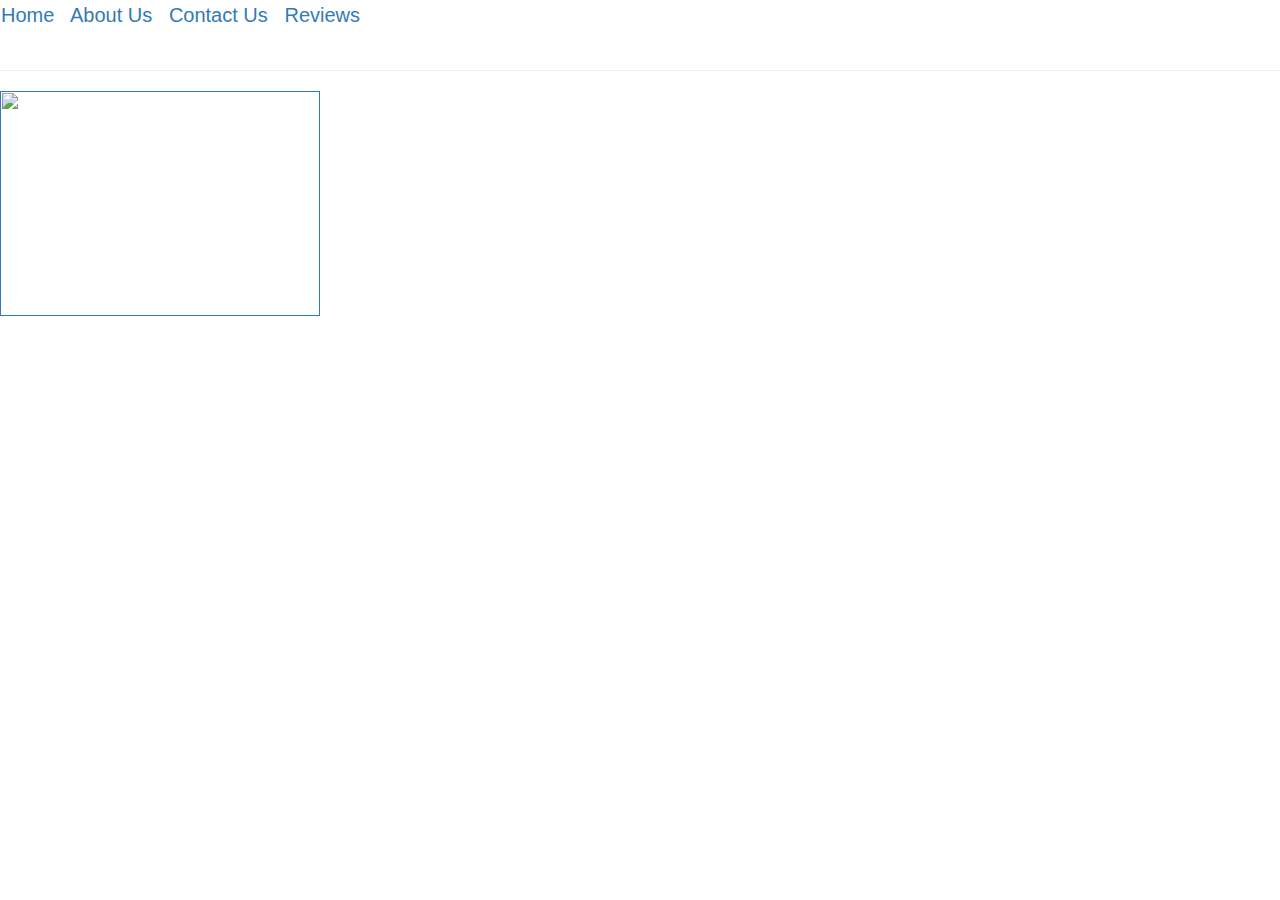
==== index.html @ 0e5601ba "first push with framework" ====
<html>
	<head>
		<title></title>
<link rel="stylesheet"
		  type="text/css"
		  href="bootstrap.css"
	      />
<link rel="stylesheet"
		  type="text/css"
		  href="style.css"
	      />
		
	</head>
	<body>
	<div class="navbar">
		<a 
		href="index.html">
			Home
		</a>
		 &nbsp;
		<a 
		href="aboutus.html">
			About Us 
		</a>
		&nbsp;
		<a 
		href="contact.html">
			Contact Us 
		</a>
		&nbsp;
		<a href="reviews.html">
			Reviews
		</a>
	</div>
		<hr></hr>
	<div class="heroimg">
		<a href=""> 
		  <img 
		     src="" 
		     width="50%"
		  />
		 </a>
	</div>	
	</body>
</html>
---- style.css ----
.thin_border{
	border:1px solid black;
}

.navbar{
	font-size: 20px;

}

/*hero image for homepage*/
.heroimg{
	/*need center alignment with stretch*?
}
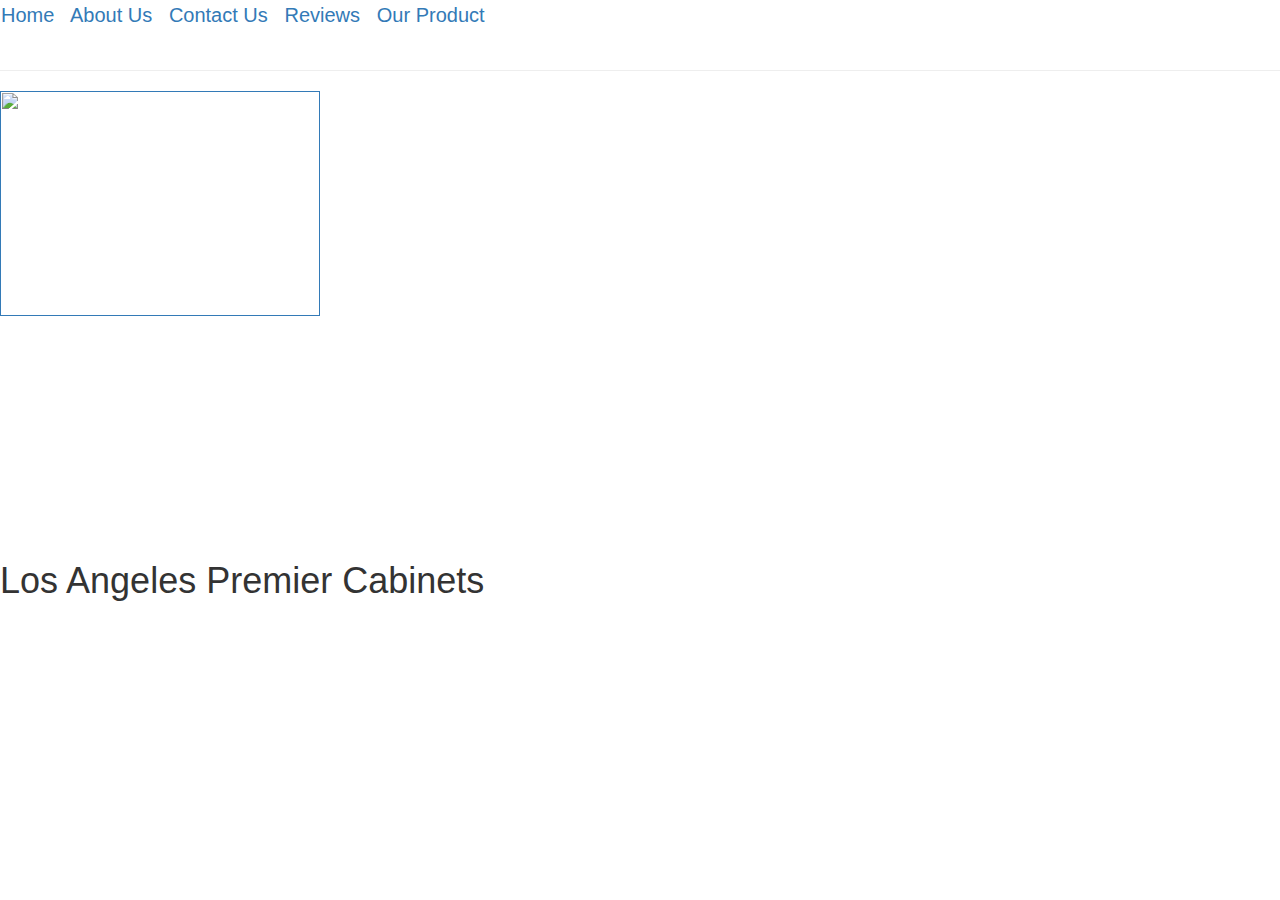
==== commit a4bded49: "a bit of filler text" ====
--- a/index.html
+++ b/index.html
@@ -9,7 +9,7 @@
 		  type="text/css"
 		  href="style.css"
 	      />
-		
+<script src="http://code.jquery.com/jquery-3.1.1.min.js"></script>
 	</head>
 	<body>
 	<div class="navbar">
@@ -20,7 +20,7 @@
 		 &nbsp;
 		<a 
 		href="aboutus.html">
-			About Us 
+			About Us
 		</a>
 		&nbsp;
 		<a 
@@ -30,6 +30,10 @@
 		&nbsp;
 		<a href="reviews.html">
 			Reviews
+		</a>
+		&nbsp;
+		<a href="product.html">
+			Our Product
 		</a>
 	</div>
 		<hr></hr>
@@ -41,5 +45,6 @@
 		  />
 		 </a>
 	</div>	
+	<h1>Los Angeles Premier Cabinets</h1>
 	</body>
 </html>
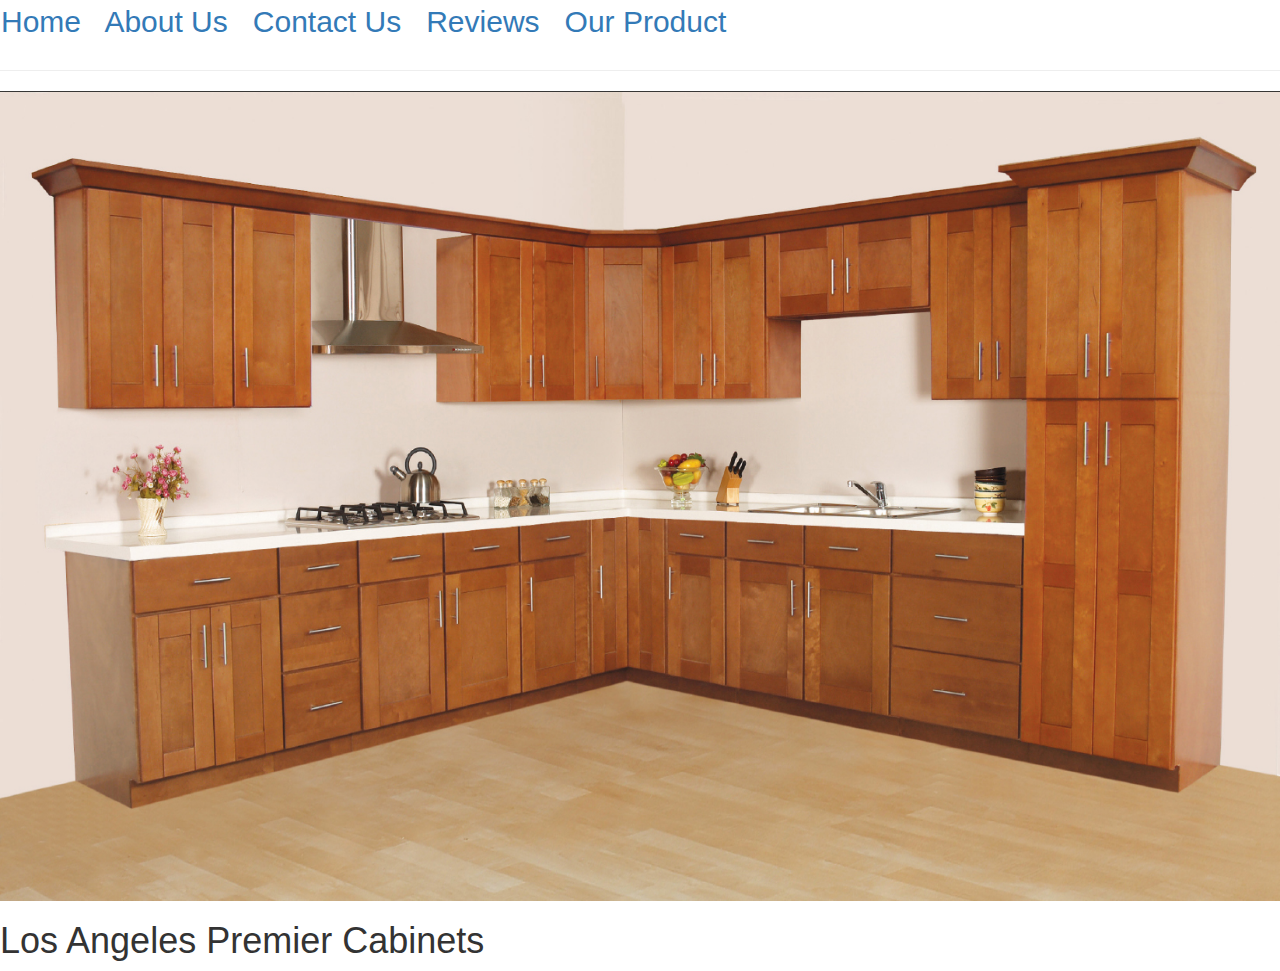
==== commit 6d66f169: "more pages" ====
--- a/index.html
+++ b/index.html
@@ -40,10 +40,13 @@
 	<div class="heroimg">
 		<a href=""> 
 		  <img 
-		     src="" 
-		     width="50%"
+		     src="testimagecabinets.jpeg" 
+		     alt="Los Angeles Premier Cabinets"
+		     width="100%"
+		     height="90%"
 		  />
 		 </a>
+
 	</div>	
 	<h1>Los Angeles Premier Cabinets</h1>
 	</body>
--- a/style.css
+++ b/style.css
@@ -3,11 +3,16 @@
 }
 
 .navbar{
-	font-size: 20px;
+	font-size: 30px;
+
 
 }
 
 /*hero image for homepage*/
 .heroimg{
-	/*need center alignment with stretch*?
+	/*need center alignment with stretch*/
+	width:100%
+	height:100%
+	background-image: url(testimagecabinets.jpeg);
+
 }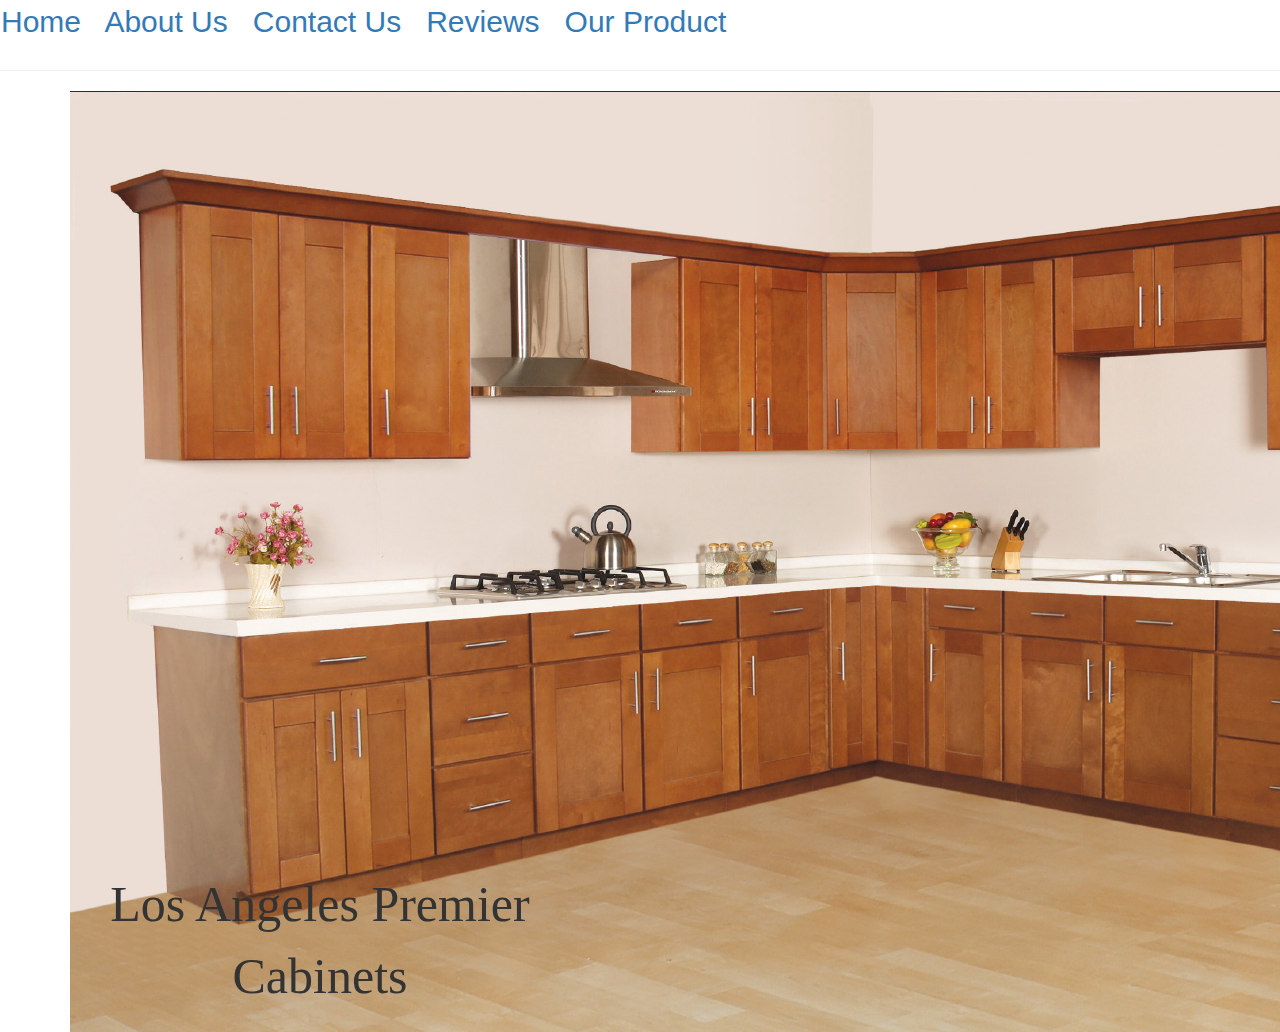
==== commit 2dfff681: "a whole new world" ====
--- a/index.html
+++ b/index.html
@@ -37,17 +37,17 @@
 		</a>
 	</div>
 		<hr></hr>
-	<div class="heroimg">
-		<a href=""> 
-		  <img 
-		     src="testimagecabinets.jpeg" 
-		     alt="Los Angeles Premier Cabinets"
-		     width="100%"
-		     height="90%"
-		  />
-		 </a>
-
+	<div class="container">
+		<div class="row">
+			<div class="col-md-12">
+				<div class="relative">
+					  <img class="hero"
+					     src="testimagecabinets.jpeg"
+					  />
+					<p class="absolute-text">Los Angeles Premier Cabinets</p>
+				</div>
+			</div>
+		</div>
 	</div>	
-	<h1>Los Angeles Premier Cabinets</h1>
 	</body>
 </html>
--- a/style.css
+++ b/style.css
@@ -9,10 +9,26 @@
 }
 
 /*hero image for homepage*/
-.heroimg{
+.hero{
 	/*need center alignment with stretch*/
 	width:100%
 	height:100%
 	background-image: url(testimagecabinets.jpeg);
 
-}+}
+
+.relative{
+	position:relative;
+	width:500px;
+}
+
+.absolute-text{
+	position: absolute;
+	bottom:0;
+	font-size:50px;
+	font-family: verdana;
+	padding:10px 20px;
+	width: 100%;
+	text-align: center;
+}
+
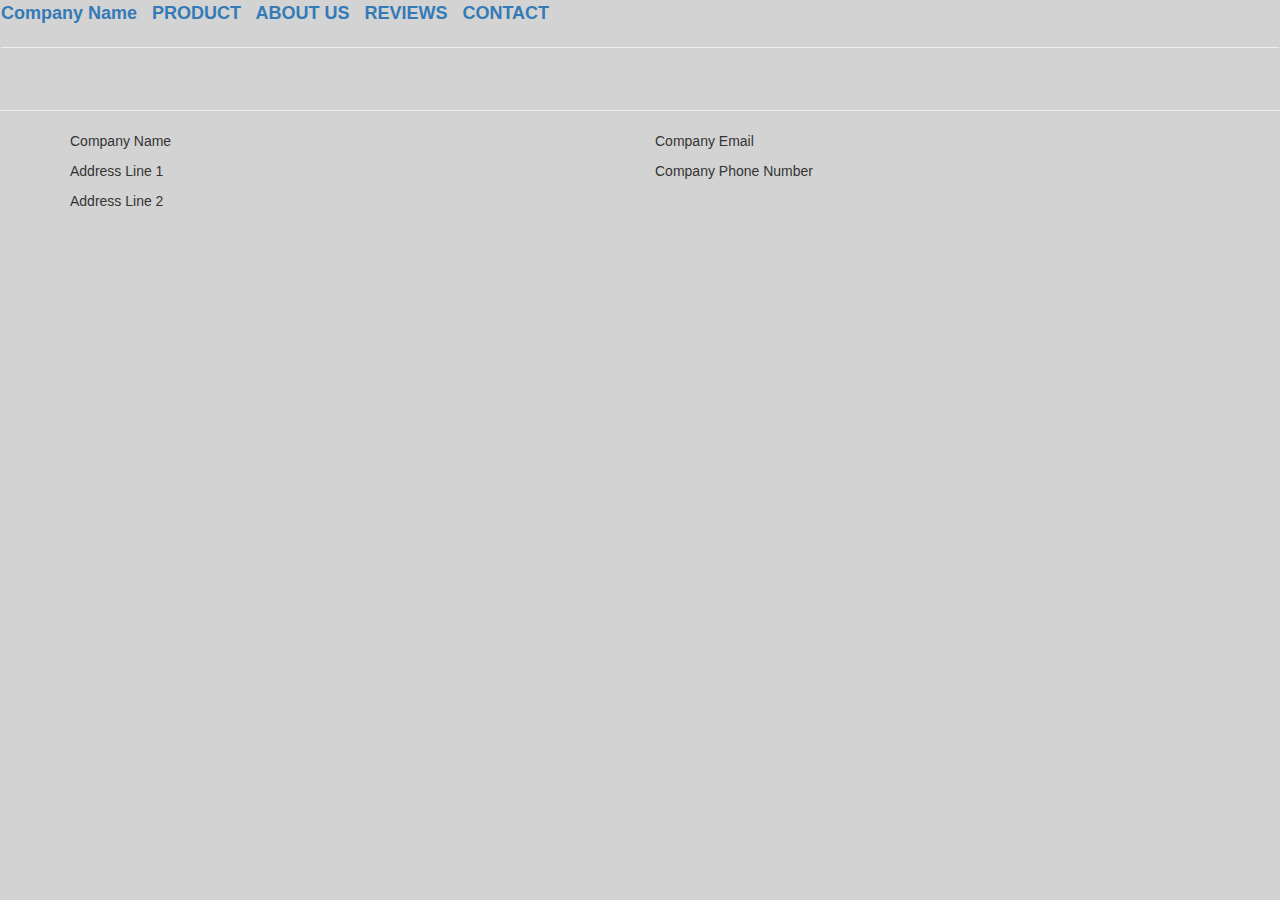
==== commit 0a489f6d: "half done gallery" ====
--- a/index.html
+++ b/index.html
@@ -9,45 +9,109 @@
 		  type="text/css"
 		  href="style.css"
 	      />
+<script language="text/javascript"></script>
 <script src="http://code.jquery.com/jquery-3.1.1.min.js"></script>
 	</head>
 	<body>
 	<div class="navbar">
 		<a 
-		href="index.html">
-			Home
+			class="companylogo" 
+			href="index.html"> 
+			<!logo image with link>
+			Company Name
 		</a>
 		 &nbsp;
+		<a href="product.html">
+			PRODUCT
+		</a>
+		&nbsp;
 		<a 
 		href="aboutus.html">
-			About Us
+			ABOUT US
+		</a>
+		&nbsp;
+		<a href="reviews.html">
+			REVIEWS
 		</a>
 		&nbsp;
 		<a 
 		href="contact.html">
-			Contact Us 
+			CONTACT 
 		</a>
-		&nbsp;
-		<a href="reviews.html">
-			Reviews
-		</a>
-		&nbsp;
-		<a href="product.html">
-			Our Product
-		</a>
+		<hr></hr>
 	</div>
-		<hr></hr>
-	<div class="container">
+	<div class="container"> <!gallery of rotating images? can fulfill class requirements and still look good for actual use>
 		<div class="row">
 			<div class="col-md-12">
 				<div class="relative">
 					  <img class="hero"
-					     src="testimagecabinets.jpeg"
+					     src=""
 					  />
-					<p class="absolute-text">Los Angeles Premier Cabinets</p>
 				</div>
 			</div>
 		</div>
-	</div>	
+	</div>
+	<div class="slider">
+		<script type="text/javascript">
+		var image = document.getElementById("maplecabinet.jpg");
+		var src = ["maplecabinet.jpg","oakcabinet.jpg","pinecabinet.jpg", ];
+		</script>
+		<!
+		<script type="text/javascript">
+			<!var image1 = new Image()
+			image1.src = "maplecabinet.jpg"
+
+			var image2 - new Image()
+			image2.src = "oakcabinet.jpg"
+
+			var image3 = new Image()
+			image3.src = "pinecabinet.jpg"
+		</script>
+
+	</div>
+	<hr></hr>
+	<div class="container">
+		<div class="row">
+			<div class="col-md-6">	
+				<div class="footer">
+					<p>Company Name</p>
+					<p>Address Line 1</p>
+					<p>Address Line 2</p>
+				</div>
+			</div>
+			<div class="col-md-6">
+				<div class="footer">
+					<p>Company Email</p>
+					<p>Company Phone Number</p>
+				</div>
+			</div>
+		</div>
+	</div>
 	</body>
+		<script type="text/javascript">
+		var step=0
+		    function slideit() { 
+		        image.src = src[step];
+		        image.alt = src[step];
+		        if(step<3){
+		            step++;
+		        }else{
+		            step=1;
+		        }
+		    }        
+		    setInterval(slideit,5000);
+		</script>
+		<!<img src="maplecabinet.jpg" name="slide">
+		<!<script type="text/javascript">
+			<!var step = 1
+			function slideit() {
+				document.images["slide"].src = eval("image" + step + ".src")
+				if (step < 3)
+					step++
+				else
+					step = 1
+				setTimeout("slideit()", 5000)
+			}
+			slideit()
+		</script>
 </html>
--- a/style.css
+++ b/style.css
@@ -3,7 +3,9 @@
 }
 
 .navbar{
-	font-size: 30px;
+	font-size: 18px;
+	font-style: sans-serif;
+	font-weight: bold;
 
 
 }
@@ -11,9 +13,11 @@
 /*hero image for homepage*/
 .hero{
 	/*need center alignment with stretch*/
-	width:100%
-	height:100%
+	width:5%
+	height:5%
 	background-image: url(testimagecabinets.jpeg);
+	margin: auto;
+	display: block;
 
 }
 
@@ -32,3 +36,11 @@
 	text-align: center;
 }
 
+/*trying to make hover over "contact us" a hand so they know to click it*/
+.contact{
+	cursor: pointer;
+}
+
+body {
+	background-color: lightgrey;
+}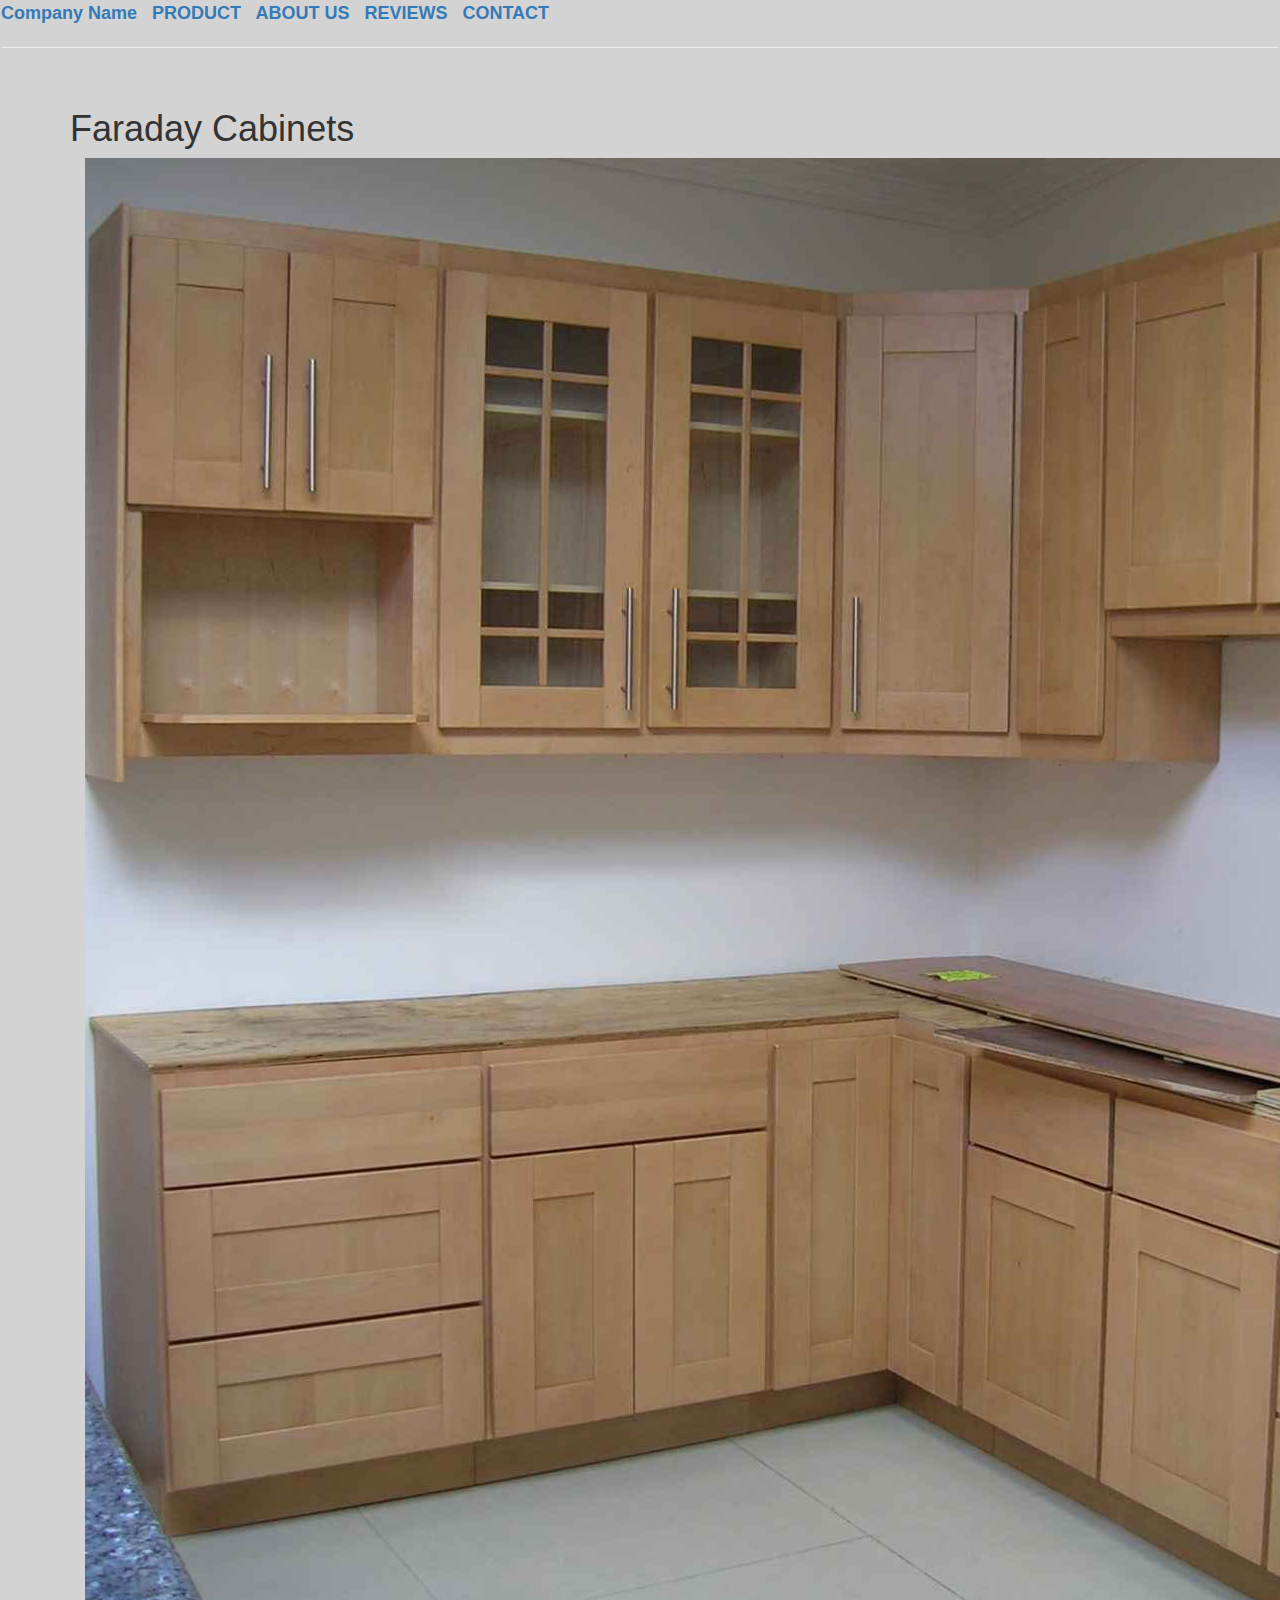
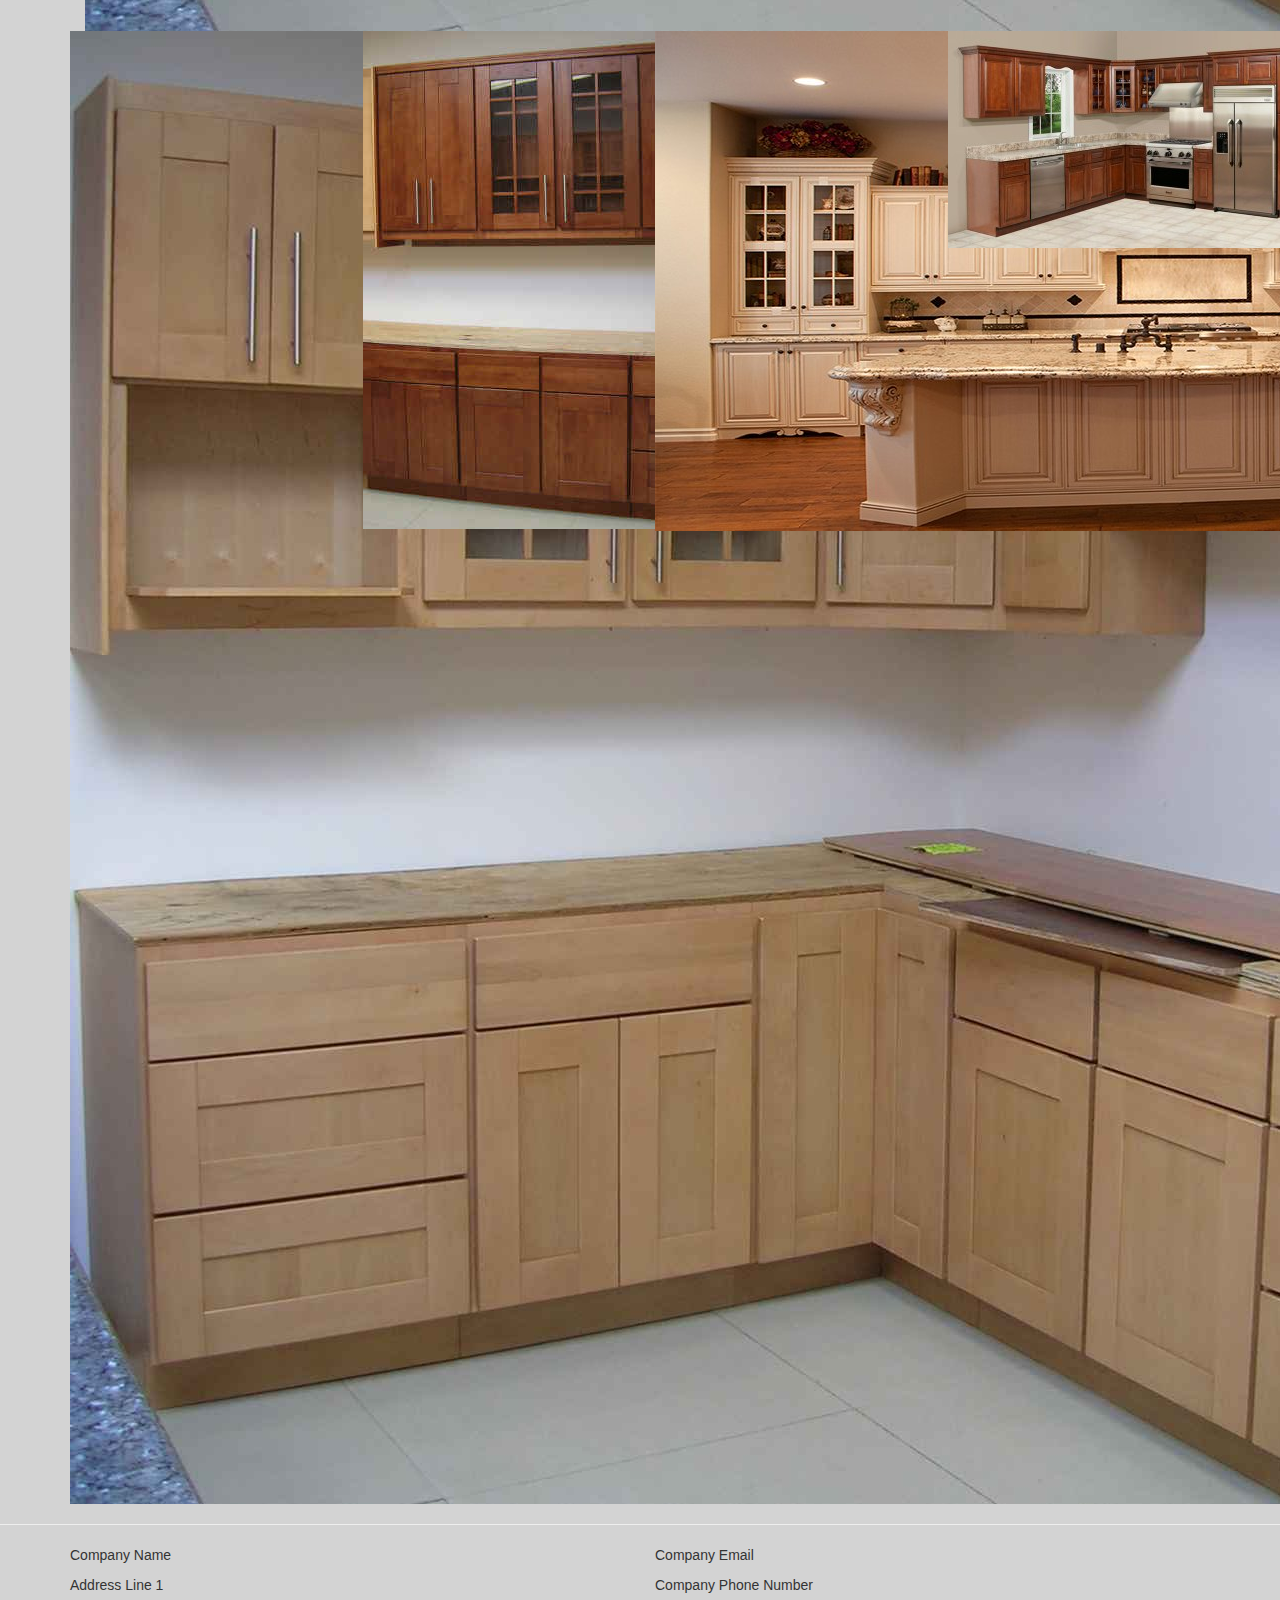
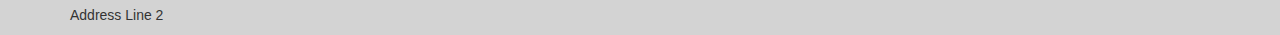
==== commit ed6fd6d4: "image gallery rotate click" ====
--- a/index.html
+++ b/index.html
@@ -40,34 +40,36 @@
 		</a>
 		<hr></hr>
 	</div>
-	<div class="container"> <!gallery of rotating images? can fulfill class requirements and still look good for actual use>
+	<div class="container">
+		<h1>Faraday Cabinets</h1>
+		<div class="col-md-12">
+			<img id="bigImage"
+				class="hero-img"
+				src="maplecabinet.jpg"
+				alt="Maple Cabinets"/>
+		</div>
 		<div class="row">
-			<div class="col-md-12">
-				<div class="relative">
-					  <img class="hero"
-					     src=""
-					  />
-				</div>
+			<div class="col-md-3">
+				<img class="thumb-img" 
+				  src="maplecabinet.jpg" 
+				  alt="Maple Cabinets"/> 
+			</div>
+			<div class="col-md-3">
+				<img class="thumb-img" 
+				  src="oakcabinet.jpg" 
+				  alt="display of cheese"/> 
+			</div>
+			<div class="col-md-3">
+				<img class="thumb-img" 
+				  src="pinecabinet.jpg" 
+				  alt="synethesizer workshop"/> 
+			</div>
+			<div class="col-md-3">
+				<img class="thumb-img" 
+				   src="walnutcabinet.jpg" 
+				   alt="City night"/> 
 			</div>
 		</div>
-	</div>
-	<div class="slider">
-		<script type="text/javascript">
-		var image = document.getElementById("maplecabinet.jpg");
-		var src = ["maplecabinet.jpg","oakcabinet.jpg","pinecabinet.jpg", ];
-		</script>
-		<!
-		<script type="text/javascript">
-			<!var image1 = new Image()
-			image1.src = "maplecabinet.jpg"
-
-			var image2 - new Image()
-			image2.src = "oakcabinet.jpg"
-
-			var image3 = new Image()
-			image3.src = "pinecabinet.jpg"
-		</script>
-
 	</div>
 	<hr></hr>
 	<div class="container">
@@ -87,31 +89,11 @@
 			</div>
 		</div>
 	</div>
+	<script>
+		$(".thumb-img").click(function(){
+			$("#bigImage").attr('src',
+				$(this).attr('src'));
+		});
+	</script>
 	</body>
-		<script type="text/javascript">
-		var step=0
-		    function slideit() { 
-		        image.src = src[step];
-		        image.alt = src[step];
-		        if(step<3){
-		            step++;
-		        }else{
-		            step=1;
-		        }
-		    }        
-		    setInterval(slideit,5000);
-		</script>
-		<!<img src="maplecabinet.jpg" name="slide">
-		<!<script type="text/javascript">
-			<!var step = 1
-			function slideit() {
-				document.images["slide"].src = eval("image" + step + ".src")
-				if (step < 3)
-					step++
-				else
-					step = 1
-				setTimeout("slideit()", 5000)
-			}
-			slideit()
-		</script>
 </html>
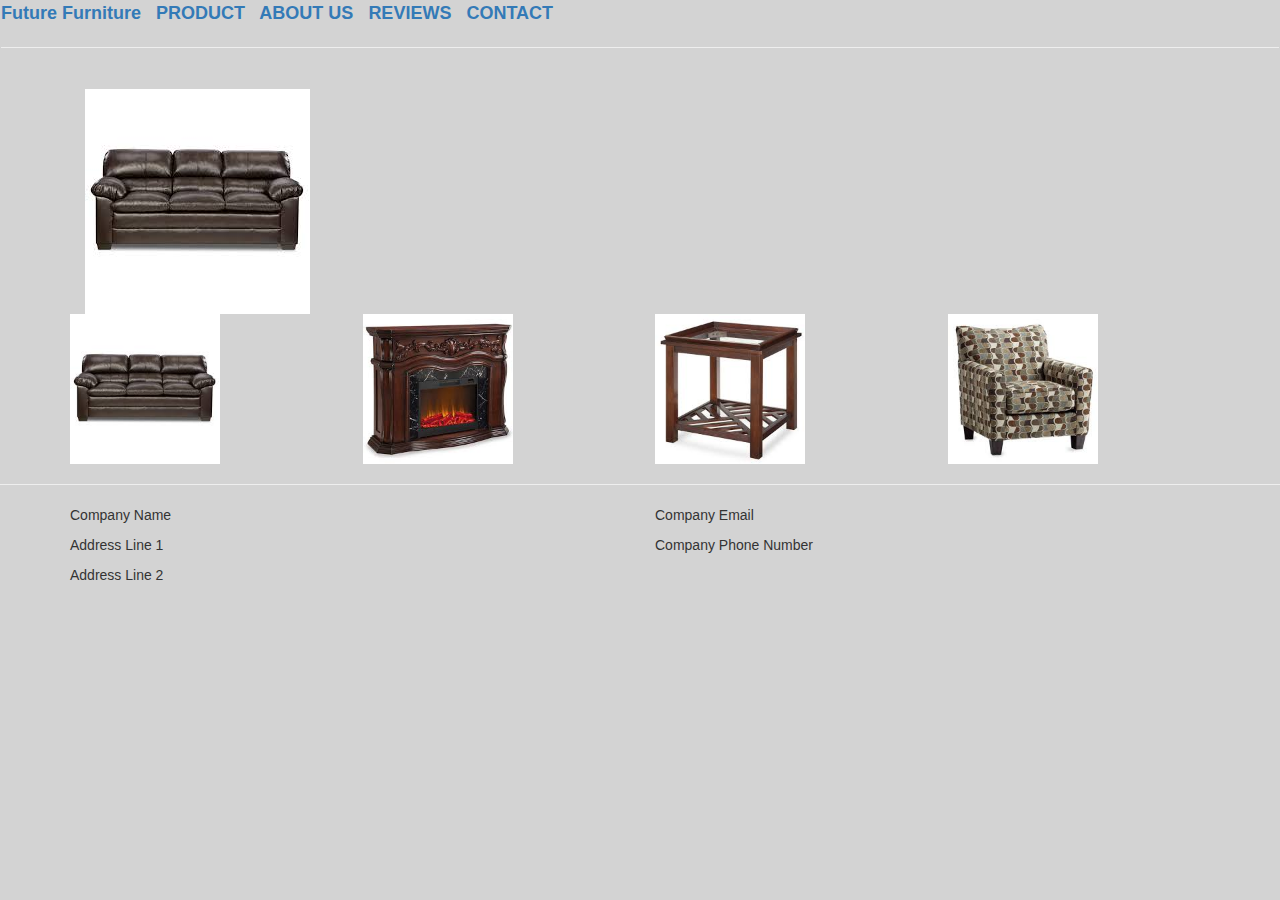
==== commit 66da40a7: "equal size images" ====
--- a/index.html
+++ b/index.html
@@ -18,7 +18,7 @@
 			class="companylogo" 
 			href="index.html"> 
 			<!logo image with link>
-			Company Name
+			Future Furniture
 		</a>
 		 &nbsp;
 		<a href="product.html">
@@ -41,32 +41,31 @@
 		<hr></hr>
 	</div>
 	<div class="container">
-		<h1>Faraday Cabinets</h1>
 		<div class="col-md-12">
 			<img id="bigImage"
 				class="hero-img"
-				src="maplecabinet.jpg"
+				src="biglots1.jpeg"
 				alt="Maple Cabinets"/>
 		</div>
 		<div class="row">
 			<div class="col-md-3">
 				<img class="thumb-img" 
-				  src="maplecabinet.jpg" 
+				  src="biglots1.jpeg" 
 				  alt="Maple Cabinets"/> 
 			</div>
 			<div class="col-md-3">
 				<img class="thumb-img" 
-				  src="oakcabinet.jpg" 
+				  src="biglots2.jpeg" 
 				  alt="display of cheese"/> 
 			</div>
 			<div class="col-md-3">
 				<img class="thumb-img" 
-				  src="pinecabinet.jpg" 
+				  src="biglots3.jpeg" 
 				  alt="synethesizer workshop"/> 
 			</div>
 			<div class="col-md-3">
 				<img class="thumb-img" 
-				   src="walnutcabinet.jpg" 
+				   src="biglots4.jpeg" 
 				   alt="City night"/> 
 			</div>
 		</div>
--- a/style.css
+++ b/style.css
@@ -7,17 +7,6 @@
 	font-style: sans-serif;
 	font-weight: bold;
 
-
-}
-
-/*hero image for homepage*/
-.hero{
-	/*need center alignment with stretch*/
-	width:5%
-	height:5%
-	background-image: url(testimagecabinets.jpeg);
-	margin: auto;
-	display: block;
 
 }
 
@@ -36,6 +25,17 @@
 	text-align: center;
 }
 
+/* this is for the thumbnail images */
+.thumb-img{
+  max-height:150px;
+  max-width:100%;
+}
+
+/* this is for the big main image */
+.here-img{
+  max-width:100%;
+}
+
 /*trying to make hover over "contact us" a hand so they know to click it*/
 .contact{
 	cursor: pointer;
